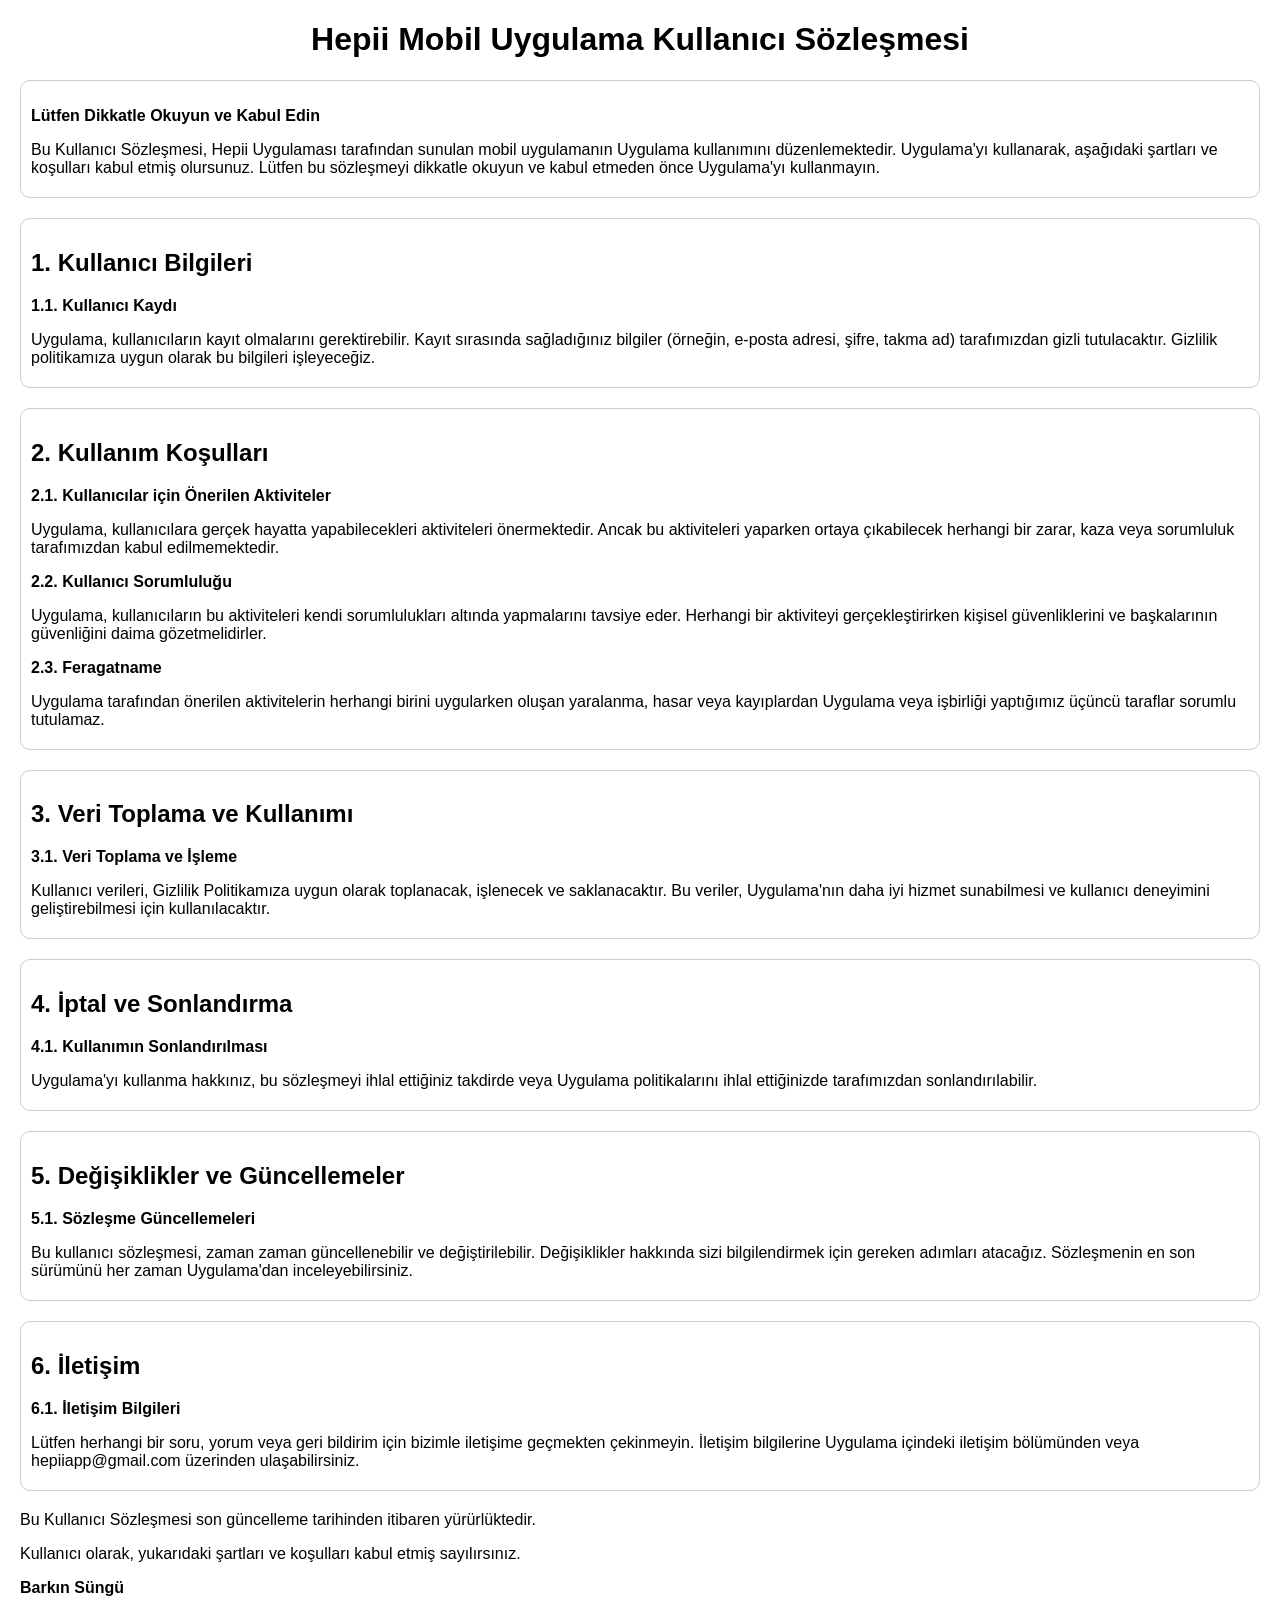
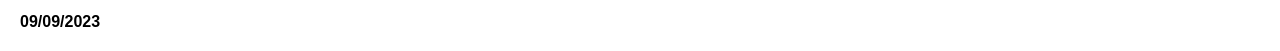
==== index.html @ afd55a4f "index added" ====
<!DOCTYPE html>
<html lang="tr">
<head>
    <meta charset="UTF-8">
    <meta name="viewport" content="width=device-width, initial-scale=1.0">
    <title>Mobil Uygulama Kullanıcı Sözleşmesi</title>
    <style>
        body {
            font-family: Arial, sans-serif;
            margin: 20px;
        }
        h1 {
            text-align: center;
        }
        p {
            margin-bottom: 10px;
        }
        .section {
            margin-bottom: 20px;
            padding: 10px;
            border: 1px solid #ccc;
            border-radius: 10px;
        }
    </style>
</head>
<body>
    <h1>Hepii Mobil Uygulama Kullanıcı Sözleşmesi</h1>
    <div class="section">
        <p><strong>Lütfen Dikkatle Okuyun ve Kabul Edin</strong></p>
        <p>Bu Kullanıcı Sözleşmesi, Hepii Uygulaması tarafından sunulan mobil uygulamanın Uygulama kullanımını düzenlemektedir. Uygulama'yı kullanarak, aşağıdaki şartları ve koşulları kabul etmiş olursunuz. Lütfen bu sözleşmeyi dikkatle okuyun ve kabul etmeden önce Uygulama'yı kullanmayın.</p>
    </div>

    <div class="section">
        <h2>1. Kullanıcı Bilgileri</h2>
        <p><strong>1.1. Kullanıcı Kaydı</strong></p>
        <p>Uygulama, kullanıcıların kayıt olmalarını gerektirebilir. Kayıt sırasında sağladığınız bilgiler (örneğin, e-posta adresi, şifre, takma ad) tarafımızdan gizli tutulacaktır. Gizlilik politikamıza uygun olarak bu bilgileri işleyeceğiz.</p>
    </div>

    <div class="section">
        <h2>2. Kullanım Koşulları</h2>
        <p><strong>2.1. Kullanıcılar için Önerilen Aktiviteler</strong></p>
        <p>Uygulama, kullanıcılara gerçek hayatta yapabilecekleri aktiviteleri önermektedir. Ancak bu aktiviteleri yaparken ortaya çıkabilecek herhangi bir zarar, kaza veya sorumluluk tarafımızdan kabul edilmemektedir.</p>
        <p><strong>2.2. Kullanıcı Sorumluluğu</strong></p>
        <p>Uygulama, kullanıcıların bu aktiviteleri kendi sorumlulukları altında yapmalarını tavsiye eder. Herhangi bir aktiviteyi gerçekleştirirken kişisel güvenliklerini ve başkalarının güvenliğini daima gözetmelidirler.</p>
        <p><strong>2.3. Feragatname</strong></p>
        <p>Uygulama tarafından önerilen aktivitelerin herhangi birini uygularken oluşan yaralanma, hasar veya kayıplardan Uygulama veya işbirliği yaptığımız üçüncü taraflar sorumlu tutulamaz.</p>
    </div>

    <div class="section">
        <h2>3. Veri Toplama ve Kullanımı</h2>
        <p><strong>3.1. Veri Toplama ve İşleme</strong></p>
        <p>Kullanıcı verileri, Gizlilik Politikamıza uygun olarak toplanacak, işlenecek ve saklanacaktır. Bu veriler, Uygulama'nın daha iyi hizmet sunabilmesi ve kullanıcı deneyimini geliştirebilmesi için kullanılacaktır.</p>
    </div>

    <div class="section">
        <h2>4. İptal ve Sonlandırma</h2>
        <p><strong>4.1. Kullanımın Sonlandırılması</strong></p>
        <p>Uygulama'yı kullanma hakkınız, bu sözleşmeyi ihlal ettiğiniz takdirde veya Uygulama politikalarını ihlal ettiğinizde tarafımızdan sonlandırılabilir.</p>
    </div>

    <div class="section">
        <h2>5. Değişiklikler ve Güncellemeler</h2>
        <p><strong>5.1. Sözleşme Güncellemeleri</strong></p>
        <p>Bu kullanıcı sözleşmesi, zaman zaman güncellenebilir ve değiştirilebilir. Değişiklikler hakkında sizi bilgilendirmek için gereken adımları atacağız. Sözleşmenin en son sürümünü her zaman Uygulama'dan inceleyebilirsiniz.</p>
    </div>

    <div class="section">
        <h2>6. İletişim</h2>
        <p><strong>6.1. İletişim Bilgileri</strong></p>
        <p>Lütfen herhangi bir soru, yorum veya geri bildirim için bizimle iletişime geçmekten çekinmeyin. İletişim bilgilerine Uygulama içindeki iletişim bölümünden veya hepiiapp@gmail.com üzerinden ulaşabilirsiniz.</p>
    </div>

    <p>Bu Kullanıcı Sözleşmesi son güncelleme tarihinden itibaren yürürlüktedir.</p>
    <p>Kullanıcı olarak, yukarıdaki şartları ve koşulları kabul etmiş sayılırsınız.</p>
    <p><strong>Barkın Süngü</strong></p>
    <p><strong>09/09/2023</strong></p>
</body>
</html>
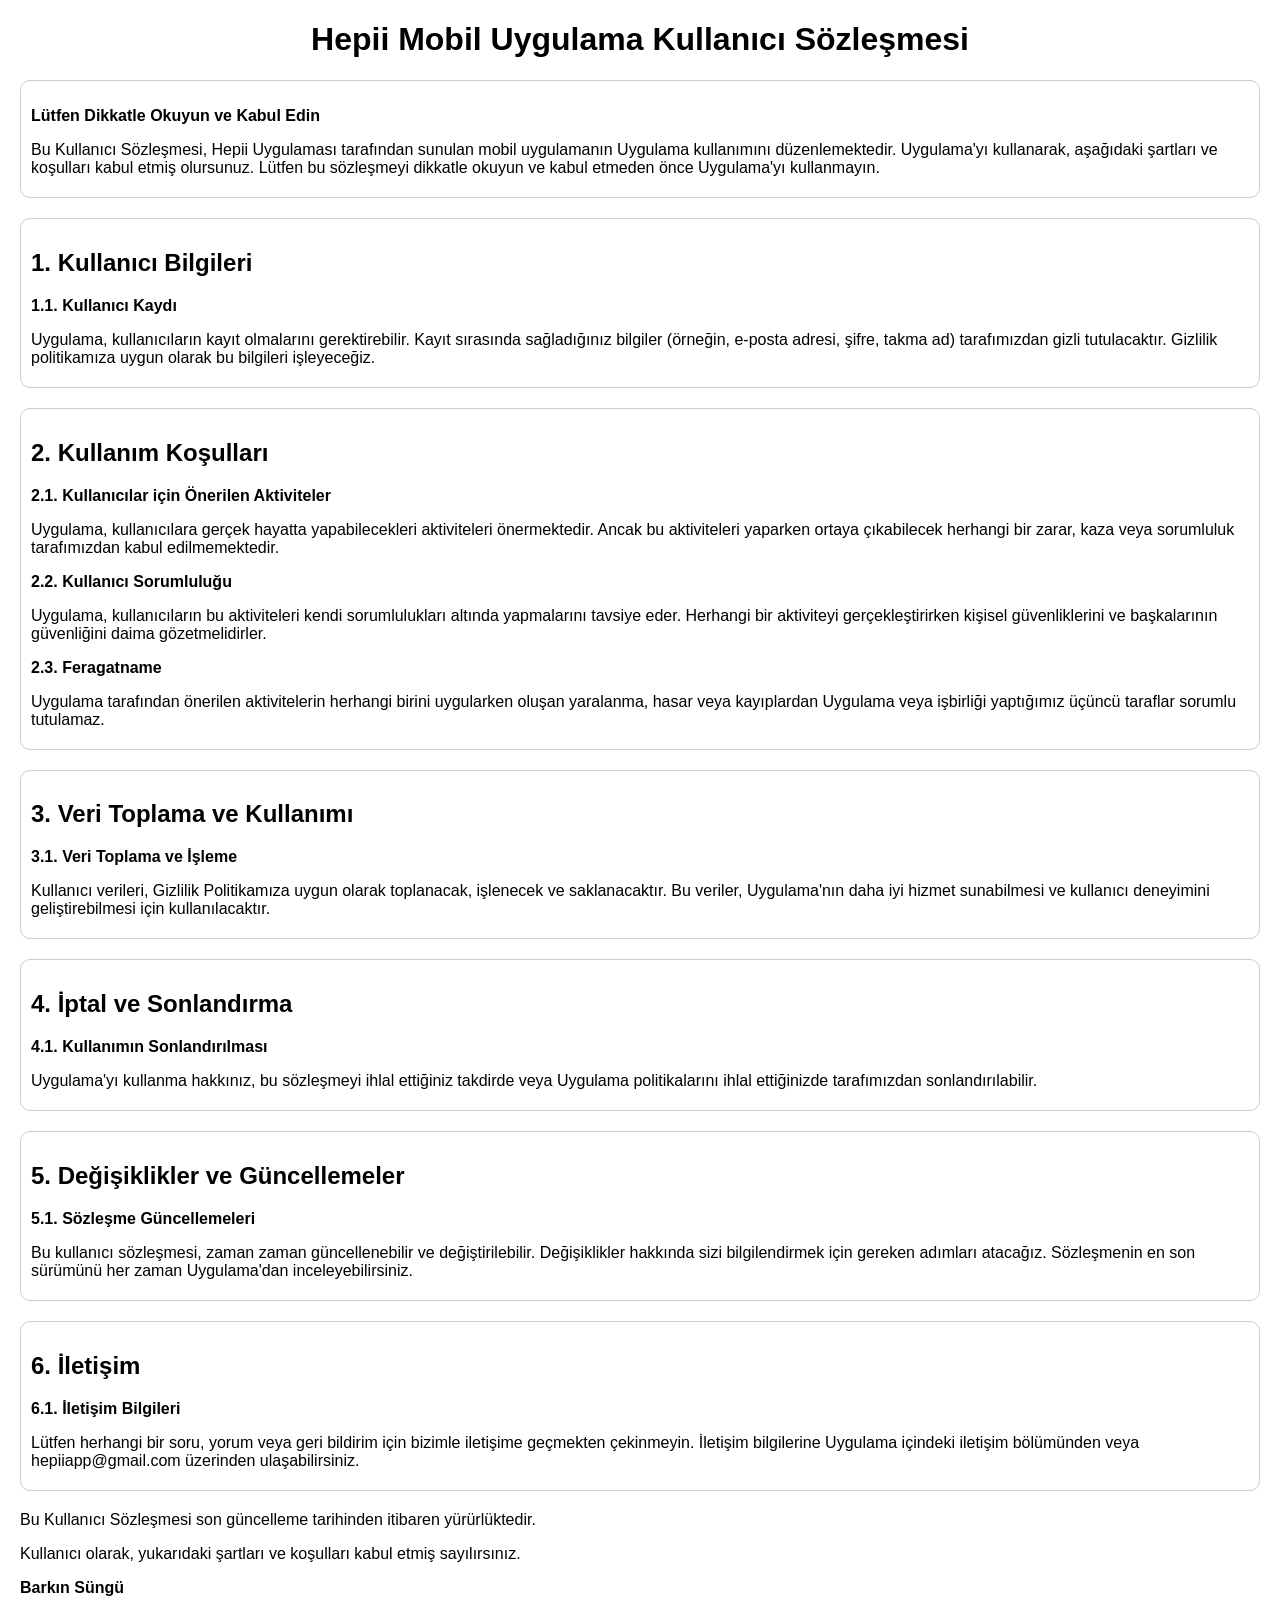
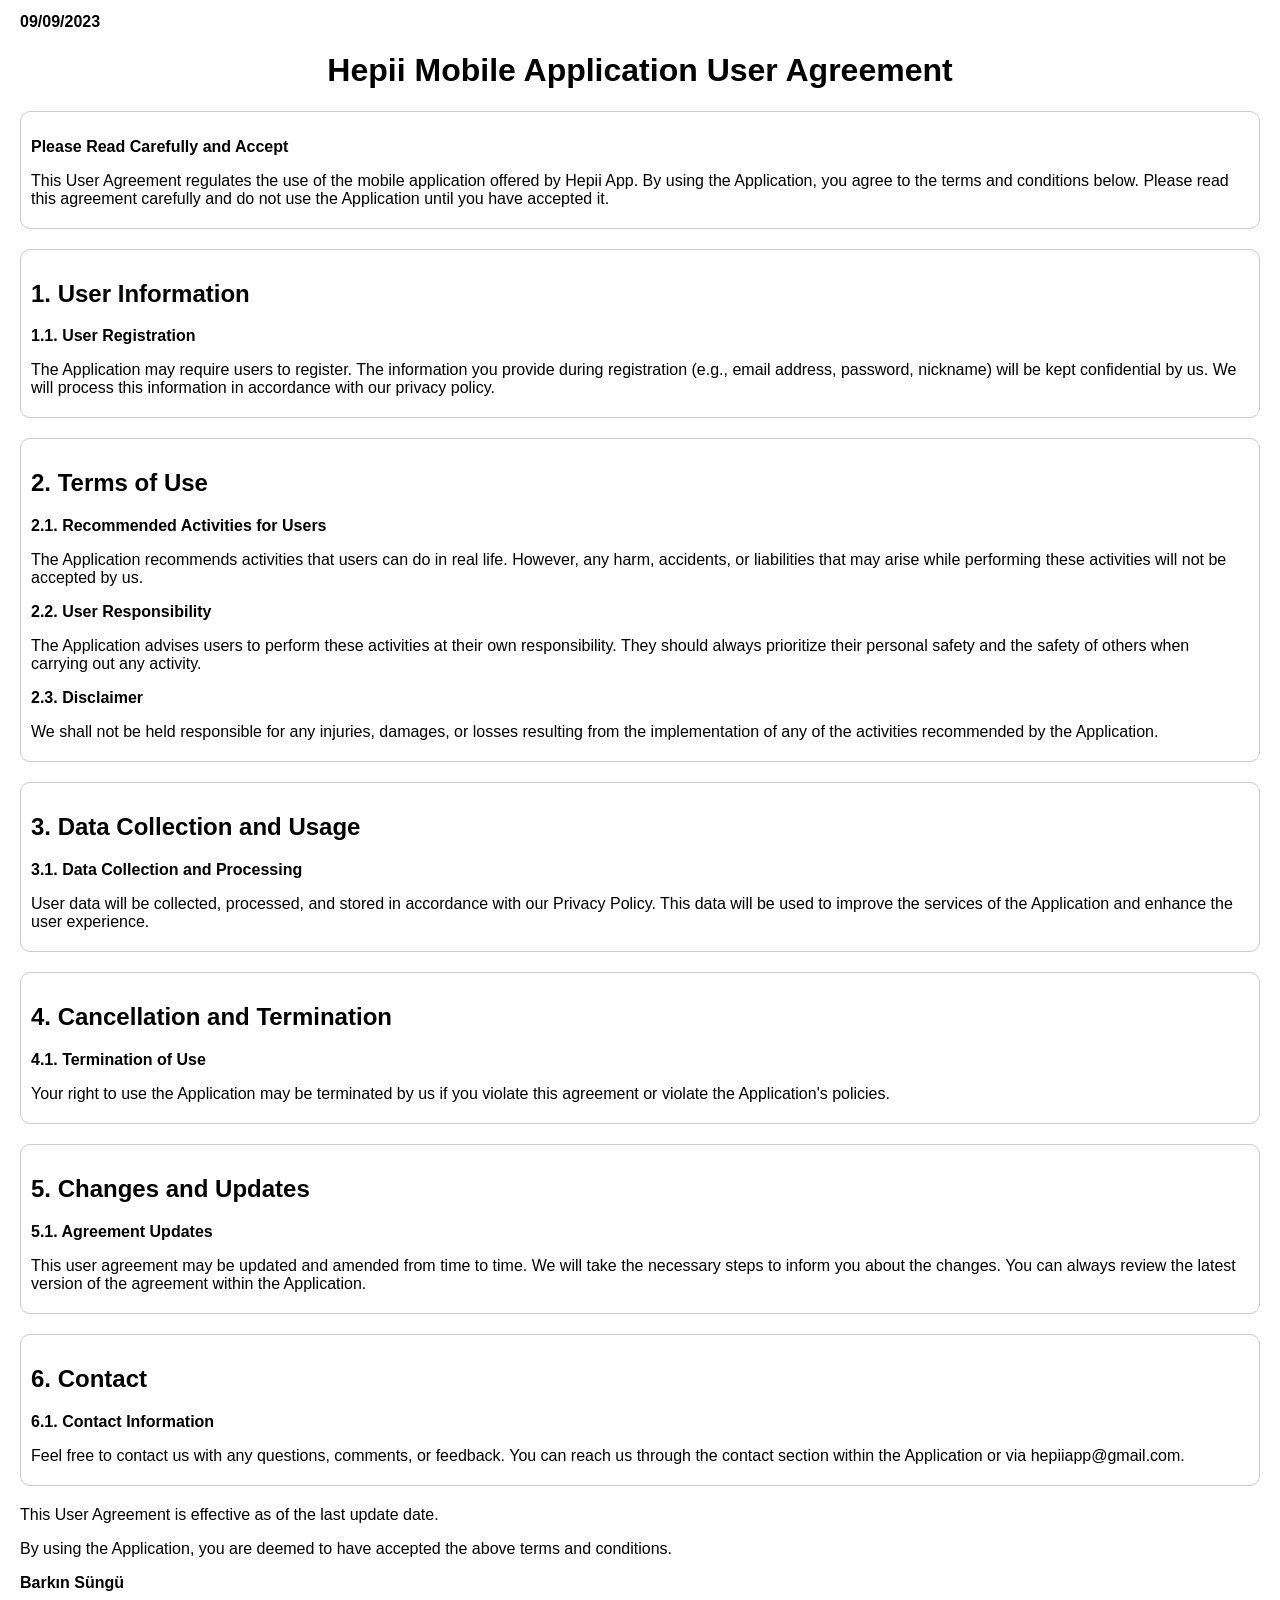
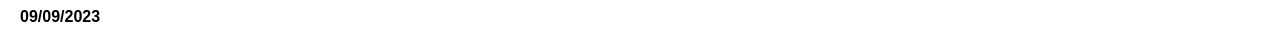
==== commit 4d0a2a83: "updated" ====
--- a/index.html
+++ b/index.html
@@ -74,6 +74,86 @@
     <p>Kullanıcı olarak, yukarıdaki şartları ve koşulları kabul etmiş sayılırsınız.</p>
     <p><strong>Barkın Süngü</strong></p>
     <p><strong>09/09/2023</strong></p>
+    
 </body>
 </html>
 
+<html lang="en">
+<head>
+    <meta charset="UTF-8">
+    <meta name="viewport" content="width=device-width, initial-scale=1.0">
+    <title>Hepii Mobile Application User Agreement</title>
+    <style>
+        body {
+            font-family: Arial, sans-serif;
+            margin: 20px;
+        }
+        h1 {
+            text-align: center;
+        }
+        p {
+            margin-bottom: 10px;
+        }
+        .section {
+            margin-bottom: 20px;
+            padding: 10px;
+            border: 1px solid #ccc;
+            border-radius: 10px;
+        }
+    </style>
+</head>
+<body>
+    <h1>Hepii Mobile Application User Agreement</h1>
+    <div class="section">
+        <p><strong>Please Read Carefully and Accept</strong></p>
+        <p>This User Agreement regulates the use of the mobile application offered by Hepii App. By using the Application, you agree to the terms and conditions below. Please read this agreement carefully and do not use the Application until you have accepted it.</p>
+    </div>
+
+    <div class="section">
+        <h2>1. User Information</h2>
+        <p><strong>1.1. User Registration</strong></p>
+        <p>The Application may require users to register. The information you provide during registration (e.g., email address, password, nickname) will be kept confidential by us. We will process this information in accordance with our privacy policy.</p>
+    </div>
+
+    <div class="section">
+        <h2>2. Terms of Use</h2>
+        <p><strong>2.1. Recommended Activities for Users</strong></p>
+        <p>The Application recommends activities that users can do in real life. However, any harm, accidents, or liabilities that may arise while performing these activities will not be accepted by us.</p>
+        <p><strong>2.2. User Responsibility</strong></p>
+        <p>The Application advises users to perform these activities at their own responsibility. They should always prioritize their personal safety and the safety of others when carrying out any activity.</p>
+        <p><strong>2.3. Disclaimer</strong></p>
+        <p>We shall not be held responsible for any injuries, damages, or losses resulting from the implementation of any of the activities recommended by the Application.</p>
+    </div>
+
+    <div class="section">
+        <h2>3. Data Collection and Usage</h2>
+        <p><strong>3.1. Data Collection and Processing</strong></p>
+        <p>User data will be collected, processed, and stored in accordance with our Privacy Policy. This data will be used to improve the services of the Application and enhance the user experience.</p>
+    </div>
+
+    <div class="section">
+        <h2>4. Cancellation and Termination</h2>
+        <p><strong>4.1. Termination of Use</strong></p>
+        <p>Your right to use the Application may be terminated by us if you violate this agreement or violate the Application's policies.</p>
+    </div>
+
+    <div class="section">
+        <h2>5. Changes and Updates</h2>
+        <p><strong>5.1. Agreement Updates</strong></p>
+        <p>This user agreement may be updated and amended from time to time. We will take the necessary steps to inform you about the changes. You can always review the latest version of the agreement within the Application.</p>
+    </div>
+
+    <div class="section">
+        <h2>6. Contact</h2>
+        <p><strong>6.1. Contact Information</strong></p>
+        <p>Feel free to contact us with any questions, comments, or feedback. You can reach us through the contact section within the Application or via hepiiapp@gmail.com.</p>
+    </div>
+
+    <p>This User Agreement is effective as of the last update date.</p>
+    <p>By using the Application, you are deemed to have accepted the above terms and conditions.</p>
+    <p><strong>Barkın Süngü</strong></p>
+    <p><strong>09/09/2023</strong></p>
+</body>
+</html>
+
+
